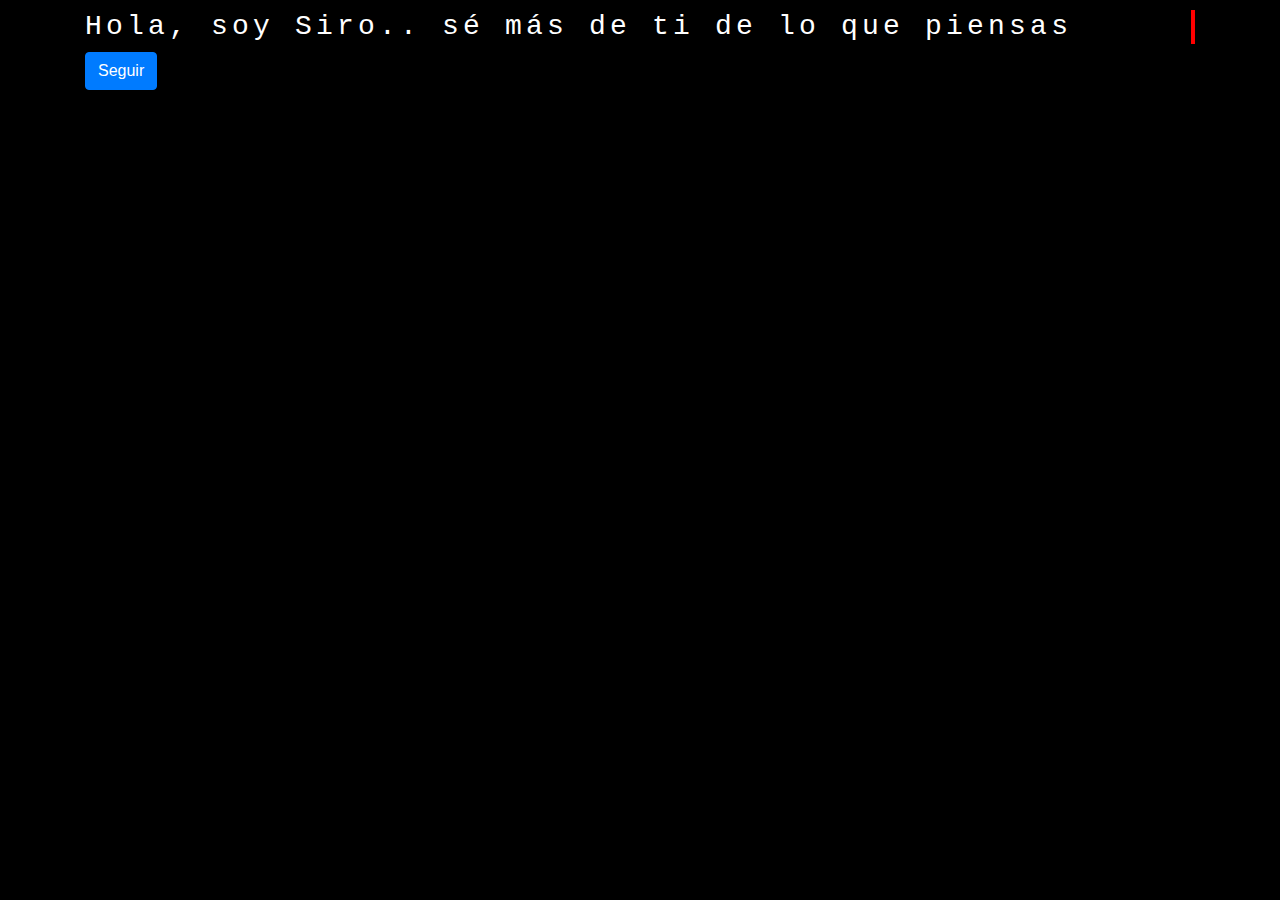
==== index.html @ b417f454 "cambios vale" ====
<!DOCTYPE html>
<html>

<head>
    <!-- Required meta tags -->
    <meta charset="utf-8">
    <meta name="viewport" content="width=device-width, initial-scale=1, shrink-to-fit=no">

    <!-- Bootstrap CSS -->
    <link rel="stylesheet" href="https://stackpath.bootstrapcdn.com/bootstrap/4.3.1/css/bootstrap.min.css"
        integrity="sha384-ggOyR0iXCbMQv3Xipma34MD+dH/1fQ784/j6cY/iJTQUOhcWr7x9JvoRxT2MZw1T" crossorigin="anonymous">
    <link rel="stylesheet" href="https://cdnjs.cloudflare.com/ajax/libs/animate.css/3.7.2/animate.min.css">
    <link rel="stylesheet" href="css/style.css">
    <title>Hello</title>
</head>

<body>
    <div class="container">
        <div class="row">
            <div class="col-12">
                <div class="typewriter">
                    <h3> Hola, soy Siro.. sé más de ti de lo que piensas</h3>
                </div>
            </div>
        </div>
        <div class="row">
            <div class="col">
                <a href="home.html" class="btn btn-primary">Seguir</a>
            </div>
        </div>
        </div>
        <div class="row">
            <div class="col-12 invisible">
                <pre id="typewriter">
                    <h3> Estás sentado, aburrido y en una clase de facultad</h3>
                </pre>
            </div>
        </div>

        <!-- se borra todo y aparece siro otra vez 
        <div class="row">
            <div class="col">
                <div class="typewriter">
                    <h1>Hola soy Siro, ¿te puedo ayudar? </h1>
                </div>
            </div>
        </div>
        <div class="row">
            <div class="col">
                <a href="home.html" class="btn btn-primary">Sí</a>
            </div>
        </div>
    </div> -->
 <!-- se borra todo y aparece siro otra vez -->

    <!-- Optional JavaScript -->
    <!-- jQuery first, then Popper.js, then Bootstrap JS -->
    <script src="https://code.jquery.com/jquery-3.3.1.slim.min.js"
        integrity="sha384-q8i/X+965DzO0rT7abK41JStQIAqVgRVzpbzo5smXKp4YfRvH+8abtTE1Pi6jizo"
        crossorigin="anonymous"></script>
    <script src="https://cdnjs.cloudflare.com/ajax/libs/popper.js/1.14.7/umd/popper.min.js"
        integrity="sha384-UO2eT0CpHqdSJQ6hJty5KVphtPhzWj9WO1clHTMGa3JDZwrnQq4sF86dIHNDz0W1"
        crossorigin="anonymous"></script>
    <script src="https://stackpath.bootstrapcdn.com/bootstrap/4.3.1/js/bootstrap.min.js"
        integrity="sha384-JjSmVgyd0p3pXB1rRibZUAYoIIy6OrQ6VrjIEaFf/nJGzIxFDsf4x0xIM+B07jRM"
        crossorigin="anonymous"></script>
</body>

</html>
---- css/style.css ----
body {
  margin: 0px;
  padding: 0px;
  background-color: black;
  color: white;
  font-family: "Roboto", sans-serif;
  font-size: 12pt;
  size: 20pt;
}

.range-slider {
  margin: 60px 0 0 0%;
}

.range-slider {
  width: 100%;
}

.range-slider__range {
  -webkit-appearance: none;
  width: calc(100% - (73px));
  height: 10px;
  border-radius: 5px;
  background: #ffff00;
  outline: none;
  padding: 0;
  margin: 0;
}

.range-slider__range::-webkit-slider-thumb {
  appearance: none;
  width: 20px;
  height: 20px;
  border-radius: 50%;
  background: #ff0000;
  cursor: pointer;
  transition: background 0.15s ease-in-out;
}
.range-slider__range::-webkit-slider-thumb:hover {
  background: #aa0000;
}

.range-slider__range:active::-webkit-slider-thumb {
  background: #aa0000;
}

.range-slider__range::-moz-range-thumb {
  width: 20px;
  height: 20px;
  border: 0;
  border-radius: 50%;
  background: #ff0000;
  cursor: pointer;
  transition: background 0.15s ease-in-out;
}

.range-slider__range::-moz-range-thumb:hover {
  background: #aa0000;
}

.range-slider__range:active::-moz-range-thumb {
  background: #aa0000;
}

.range-slider__range:focus::-webkit-slider-thumb {
  box-shadow: 0 0 0 3px #ddd, 0 0 0 6px teal;
}

.range-slider__value {
  display: inline-block;
  position: relative;
  width: 60px;
  color: #ddd;
  line-height: 20px;
  text-align: center;
  border-radius: 3px;
  background: #0000ff;
  padding: 5px 10px;
  margin-left: 8px;
}

.range-slider__value:after {
  position: absolute;
  top: 8px;
  left: -7px;
  width: 0;
  height: 0;
  border-top: 7px solid transparent;
  border-right: 7px solid #0000ff;
  border-bottom: 7px solid transparent;
  content: "";
}

::-moz-range-track {
  background: #ffff00;
  border: 0;
}

input::-moz-focus-inner,
input::-moz-focus-outer {
  border: 0;
}

/* Efectos */

:root {
  --image-url: url(https://picsum.photos/800/300/?random);
}
body {
  padding-top: 10px;
}

.image {
  position: relative;
  margin: auto;
  width: 100%;
  height: 700px;
  /* TODO: Elegir una imagen */
  background-image: var(--image-url);
  background-position: center;
  background-size: cover;
}
.image:before {
  content: "";
  position: absolute;
  top: 0;
  left: 50%;
  background-image: inherit;
  background-position: -100% center;
  background-size: 200%;
  width: 50%;
  height: inherit;
}
.image.animated:before {
  animation: anim-page-loader 3s infinite linear;
}
.image.delay:before {
  animation-delay: 1.5s;
}
.image.blur:before {
  filter: contrast(1.3) blur(5px) brightness(1.3);
}
.image.grayscale:before {
  filter: contrast(2) grayscale(1);
}
.image.sepia:before {
  filter: contrast(2) sepia(100%);
}
.image.contrast:before {
  filter: contrast(2) brightness(2) grayscale(1);
}

@keyframes anim-page-loader {
  0% {
    left: 0;
    background-position: 0 center;
  }
  50% {
    left: 50%;
    background-position: 100% center;
  }
  100% {
    left: 0;
    background-position: 0 center;
  }
}

.banner1 {
  background-image: url(https://k61.kn3.net/F/C/9/F/1/9/EA8.jpg);
  background-size: cover;
  background-position: center;
  height: 800px;
  width: 100%;
}

.f1 {
  background-color: #38855e;
}

.espacio {
  height: 100px;
  width: 100%;
}
.espacio2 {
  height: 600px;
  width: 100%;
}
#countdown {
  background-color: red;
  color: white;
  font-size: 20px;
  overflow: hidden;
  position: fixed;
  top: 10px;
  width: 100%;
}

.typewriter h3 {
  color: #fff;
  font-family: monospace;
  overflow: hidden; 
  border-right: .15em solid red; 
  white-space: nowrap; 
  letter-spacing: .15em; 
  animation: 
    typing 7s steps(30, end),
    blink-caret .5s step-end infinite;
}



/* DEMO-SPECIFIC STYLES */
.typewriter h1 {
  color: #fff;
  font-family: monospace;
  overflow: hidden; /* Ensures the content is not revealed until the animation */
  border-right: .15em solid orange; /* The typwriter cursor */
  white-space: nowrap; /* Keeps the content on a single line */
  margin: 0 auto; /* Gives that scrolling effect as the typing happens */
  letter-spacing: .15em; /* Adjust as needed */
  animation: 
    typing 3.5s steps(30, end),
    blink-caret .5s step-end infinite;
}

/* The typing effect */
@keyframes typing {
  from { width: 0 }
  to { width: 100% }
}

/* The typewriter cursor effect */
@keyframes blink-caret {
  from, to { border-color: transparent }
  50% { border-color: orange }
}
/* expandable */

#expandable {
  position: fixed;
  font-size: 48px;
  line-height: 48px;
}

.full-height {
  height: 100vh;
}
.half-height {
  height: 60vh;
}

#blurred-text {
  opacity: 0;
}

.centered-and-still {
  position: fixed;
  top: 45vh;
}


// Class
.visible {
  visibility: visible !important;
}
.invisible {
  visibility: hidden !important;
}

// Usage as a mixin
// Warning: The `invisible()` mixin has been deprecated as of v4.3.0. It will be removed entirely in v5.
.element {
  @include invisible(visible);
}
.element {
  @include invisible(hidden);
}
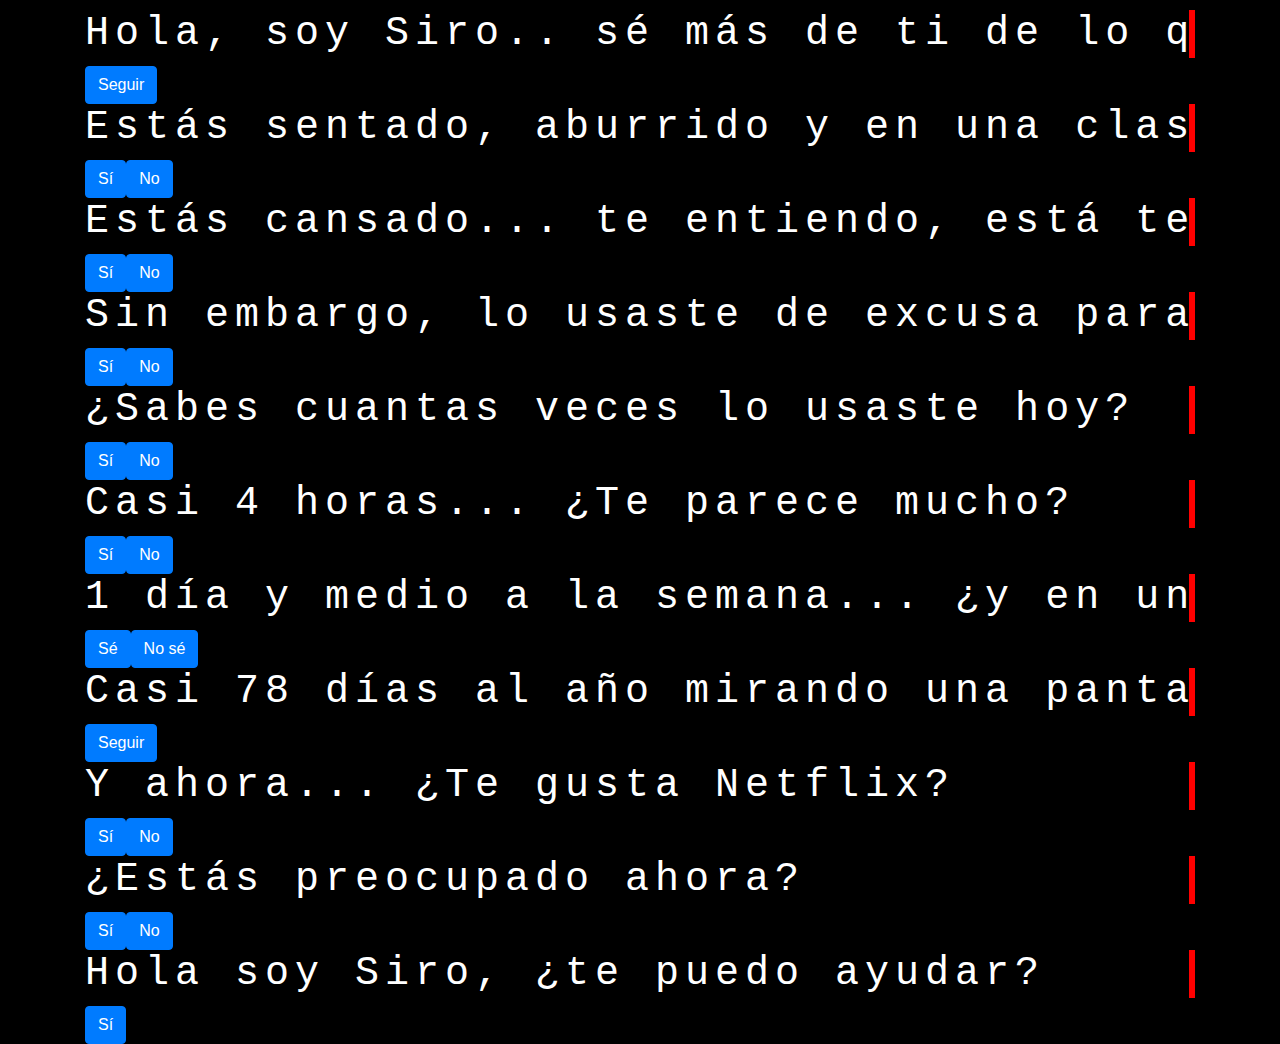
==== commit 01c2f33a: "Revert "cambios vale"" ====
--- a/index.html
+++ b/index.html
@@ -17,9 +17,9 @@
 <body>
     <div class="container">
         <div class="row">
-            <div class="col-12">
+            <div class="col">
                 <div class="typewriter">
-                    <h3> Hola, soy Siro.. sé más de ti de lo que piensas</h3>
+                    <h1>Hola, soy Siro.. sé más de ti de lo que piensas</h1>
                 </div>
             </div>
         </div>
@@ -28,16 +28,116 @@
                 <a href="home.html" class="btn btn-primary">Seguir</a>
             </div>
         </div>
+        <div class="row">
+            <div class="col">
+                <div class="typewriter">
+                    <h1>Estás sentado, aburrido y en una clase de facultad </h1>
+                </div>
+            </div>
         </div>
         <div class="row">
-            <div class="col-12 invisible">
-                <pre id="typewriter">
-                    <h3> Estás sentado, aburrido y en una clase de facultad</h3>
-                </pre>
+            <div class="col">
+                <a href="home.html" class="btn btn-primary">Sí</a><a href="home.html" class="btn btn-primary">No</a>
+            </div>
+        </div>
+        <div class="row">
+            <div class="col">
+                <div class="typewriter">
+                    <h1>Estás cansado... te entiendo, está terminando el año </h1>
+                </div>
+            </div>
+        </div>
+        <div class="row">
+            <div class="col">
+                <a href="home.html" class="btn btn-primary">Sí</a><a href="home.html" class="btn btn-primary">No</a>
+            </div>
+        </div>
+        <div class="row">
+            <div class="col">
+                <div class="typewriter">
+                    <h1>Sin embargo, lo usaste de excusa para agarrar el celular </h1>
+                </div>
+            </div>
+        </div>
+        <div class="row">
+            <div class="col">
+                <a href="home.html" class="btn btn-primary">Sí</a><a href="home.html" class="btn btn-primary">No</a>
+            </div>
+        </div>
+        <div class="row">
+            <div class="col">
+                <div class="typewriter">
+                    <h1>¿Sabes cuantas veces lo usaste hoy?</h1>
+                </div>
+            </div>
+        </div>
+        <div class="row">
+            <div class="col">
+                <a href="home.html" class="btn btn-primary">Sí</a><a href="home.html" class="btn btn-primary">No</a>
+            </div>
+        </div>
+        <div class="row">
+            <div class="col">
+                <div class="typewriter">
+                    <h1>Casi 4 horas... ¿Te parece mucho?</h1>
+                </div>
+            </div>
+        </div>
+        <div class="row">
+            <div class="col">
+                <a href="home.html" class="btn btn-primary">Sí</a><a href="home.html" class="btn btn-primary">No</a>
+            </div>
+        </div>
+        <div class="row">
+            <div class="col">
+                <div class="typewriter">
+                    <h1>1 día y medio a la semana... ¿y en un año?</h1>
+                </div>
+            </div>
+        </div>
+        <div class="row">
+            <div class="col">
+                <a href="home.html" class="btn btn-primary">Sé</a><a href="home.html" class="btn btn-primary">No sé</a>
+            </div>
+        </div>
+        <div class="row">
+            <div class="col">
+                <div class="typewriter">
+                    <h1>Casi 78 días al año mirando una pantalla... SOLO DEL CELULAR </h1>
+                </div>
+            </div>
+        </div>
+        <div class="row">
+            <div class="col">
+                <a href="home.html" class="btn btn-primary">Seguir</a>
+            </div>
+        </div>
+        <div class="row">
+            <div class="col">
+                <div class="typewriter">
+                    <h1>Y ahora... ¿Te gusta Netflix? </h1>
+                </div>
+            </div>
+        </div>
+        <div class="row">
+            <div class="col">
+                <a href="home.html" class="btn btn-primary">Sí</a><a href="home.html" class="btn btn-primary">No</a>
+            </div>
+        </div>
+        <div class="row">
+            <div class="col">
+                <div class="typewriter">
+                    <h1>¿Estás preocupado ahora?</h1>
+                </div>
+            </div>
+        </div>
+        <div class="row">
+            <div class="col">
+                <a href="home.html" class="btn btn-primary">Sí</a><a href="home.html" class="btn btn-primary">No</a>
             </div>
         </div>
 
-        <!-- se borra todo y aparece siro otra vez 
+        <!-- se borra todo y aparece siro otra vez -->
         <div class="row">
             <div class="col">
                 <div class="typewriter">
@@ -50,8 +150,8 @@
                 <a href="home.html" class="btn btn-primary">Sí</a>
             </div>
         </div>
-    </div> -->
- <!-- se borra todo y aparece siro otra vez -->
+    </div>
+
 
     <!-- Optional JavaScript -->
     <!-- jQuery first, then Popper.js, then Bootstrap JS -->
--- a/css/style.css
+++ b/css/style.css
@@ -195,7 +195,7 @@
   width: 100%;
 }
 
-.typewriter h3 {
+.typewriter h1 {
   color: #fff;
   font-family: monospace;
   overflow: hidden; 
@@ -207,22 +207,6 @@
     blink-caret .5s step-end infinite;
 }
 
-
-
-/* DEMO-SPECIFIC STYLES */
-.typewriter h1 {
-  color: #fff;
-  font-family: monospace;
-  overflow: hidden; /* Ensures the content is not revealed until the animation */
-  border-right: .15em solid orange; /* The typwriter cursor */
-  white-space: nowrap; /* Keeps the content on a single line */
-  margin: 0 auto; /* Gives that scrolling effect as the typing happens */
-  letter-spacing: .15em; /* Adjust as needed */
-  animation: 
-    typing 3.5s steps(30, end),
-    blink-caret .5s step-end infinite;
-}
-
 /* The typing effect */
 @keyframes typing {
   from { width: 0 }
@@ -232,8 +216,10 @@
 /* The typewriter cursor effect */
 @keyframes blink-caret {
   from, to { border-color: transparent }
-  50% { border-color: orange }
-}
+  50% { border-color: red }
+}
+
+
 /* expandable */
 
 #expandable {
@@ -256,22 +242,4 @@
 .centered-and-still {
   position: fixed;
   top: 45vh;
-}
-
-
-// Class
-.visible {
-  visibility: visible !important;
-}
-.invisible {
-  visibility: hidden !important;
-}
-
-// Usage as a mixin
-// Warning: The `invisible()` mixin has been deprecated as of v4.3.0. It will be removed entirely in v5.
-.element {
-  @include invisible(visible);
-}
-.element {
-  @include invisible(hidden);
-}
+}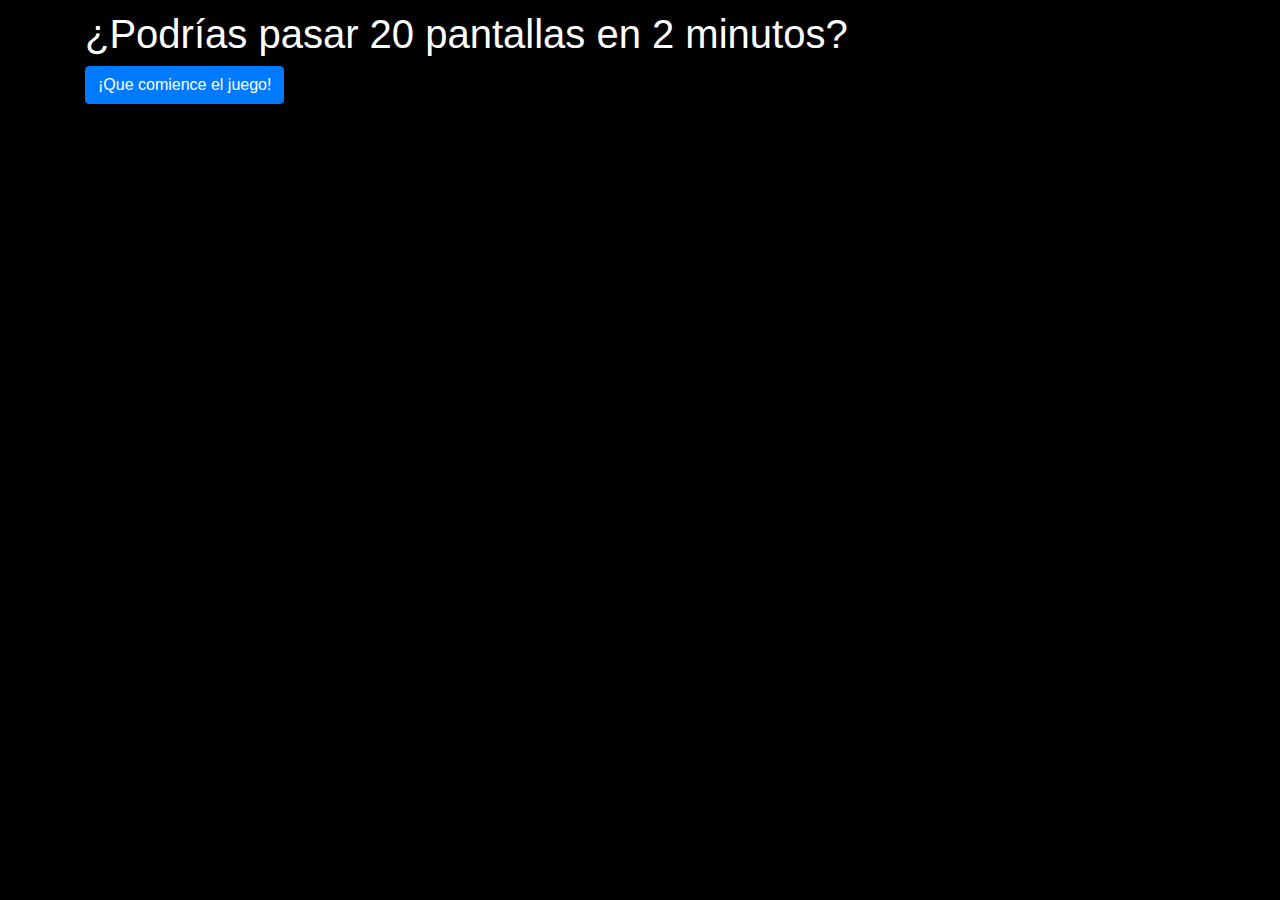
==== commit 107322f6: "Revert "small text, blur text effect"" ====
--- a/index.html
+++ b/index.html
@@ -9,161 +9,36 @@
     <!-- Bootstrap CSS -->
     <link rel="stylesheet" href="https://stackpath.bootstrapcdn.com/bootstrap/4.3.1/css/bootstrap.min.css"
         integrity="sha384-ggOyR0iXCbMQv3Xipma34MD+dH/1fQ784/j6cY/iJTQUOhcWr7x9JvoRxT2MZw1T" crossorigin="anonymous">
-    <link rel="stylesheet" href="https://cdnjs.cloudflare.com/ajax/libs/animate.css/3.7.2/animate.min.css">
     <link rel="stylesheet" href="css/style.css">
     <title>Hello</title>
 </head>
 
 <body>
+
     <div class="container">
-        <div class="row">
-            <div class="col">
-                <div class="typewriter">
-                    <h1>Hola, soy Siro.. sé más de ti de lo que piensas</h1>
-                </div>
+
+
+        <div class="row col-12">
+            <div class="f2">
+                <h1>¿Podrías pasar 20 pantallas en 2 minutos?</h1>
             </div>
-        </div>
-        <div class="row">
-            <div class="col">
-                <a href="home.html" class="btn btn-primary">Seguir</a>
-            </div>
-        </div>
-        <div class="row">
-            <div class="col">
-                <div class="typewriter">
-                    <h1>Estás sentado, aburrido y en una clase de facultad </h1>
-                </div>
-            </div>
-        </div>
-        <div class="row">
-            <div class="col">
-                <a href="home.html" class="btn btn-primary">Sí</a><a href="home.html" class="btn btn-primary">No</a>
-            </div>
-        </div>
-        <div class="row">
-            <div class="col">
-                <div class="typewriter">
-                    <h1>Estás cansado... te entiendo, está terminando el año </h1>
-                </div>
-            </div>
-        </div>
-        <div class="row">
-            <div class="col">
-                <a href="home.html" class="btn btn-primary">Sí</a><a href="home.html" class="btn btn-primary">No</a>
-            </div>
-        </div>
-        <div class="row">
-            <div class="col">
-                <div class="typewriter">
-                    <h1>Sin embargo, lo usaste de excusa para agarrar el celular </h1>
-                </div>
-            </div>
-        </div>
-        <div class="row">
-            <div class="col">
-                <a href="home.html" class="btn btn-primary">Sí</a><a href="home.html" class="btn btn-primary">No</a>
-            </div>
-        </div>
-        <div class="row">
-            <div class="col">
-                <div class="typewriter">
-                    <h1>¿Sabes cuantas veces lo usaste hoy?</h1>
-                </div>
-            </div>
-        </div>
-        <div class="row">
-            <div class="col">
-                <a href="home.html" class="btn btn-primary">Sí</a><a href="home.html" class="btn btn-primary">No</a>
-            </div>
-        </div>
-        <div class="row">
-            <div class="col">
-                <div class="typewriter">
-                    <h1>Casi 4 horas... ¿Te parece mucho?</h1>
-                </div>
-            </div>
-        </div>
-        <div class="row">
-            <div class="col">
-                <a href="home.html" class="btn btn-primary">Sí</a><a href="home.html" class="btn btn-primary">No</a>
-            </div>
-        </div>
-        <div class="row">
-            <div class="col">
-                <div class="typewriter">
-                    <h1>1 día y medio a la semana... ¿y en un año?</h1>
-                </div>
-            </div>
-        </div>
-        <div class="row">
-            <div class="col">
-                <a href="home.html" class="btn btn-primary">Sé</a><a href="home.html" class="btn btn-primary">No sé</a>
-            </div>
-        </div>
-        <div class="row">
-            <div class="col">
-                <div class="typewriter">
-                    <h1>Casi 78 días al año mirando una pantalla... SOLO DEL CELULAR </h1>
-                </div>
-            </div>
-        </div>
-        <div class="row">
-            <div class="col">
-                <a href="home.html" class="btn btn-primary">Seguir</a>
-            </div>
-        </div>
-        <div class="row">
-            <div class="col">
-                <div class="typewriter">
-                    <h1>Y ahora... ¿Te gusta Netflix? </h1>
-                </div>
-            </div>
-        </div>
-        <div class="row">
-            <div class="col">
-                <a href="home.html" class="btn btn-primary">Sí</a><a href="home.html" class="btn btn-primary">No</a>
-            </div>
-        </div>
-        <div class="row">
-            <div class="col">
-                <div class="typewriter">
-                    <h1>¿Estás preocupado ahora?</h1>
-                </div>
-            </div>
-        </div>
-        <div class="row">
-            <div class="col">
-                <a href="home.html" class="btn btn-primary">Sí</a><a href="home.html" class="btn btn-primary">No</a>
+            <div class="row col-12">
+                <a href="home.html" class="btn btn-primary">¡Que comience el juego!</a>
             </div>
         </div>
 
-        <!-- se borra todo y aparece siro otra vez -->
-        <div class="row">
-            <div class="col">
-                <div class="typewriter">
-                    <h1>Hola soy Siro, ¿te puedo ayudar? </h1>
-                </div>
-            </div>
-        </div>
-        <div class="row">
-            <div class="col">
-                <a href="home.html" class="btn btn-primary">Sí</a>
-            </div>
-        </div>
-    </div>
 
-
-    <!-- Optional JavaScript -->
-    <!-- jQuery first, then Popper.js, then Bootstrap JS -->
-    <script src="https://code.jquery.com/jquery-3.3.1.slim.min.js"
-        integrity="sha384-q8i/X+965DzO0rT7abK41JStQIAqVgRVzpbzo5smXKp4YfRvH+8abtTE1Pi6jizo"
-        crossorigin="anonymous"></script>
-    <script src="https://cdnjs.cloudflare.com/ajax/libs/popper.js/1.14.7/umd/popper.min.js"
-        integrity="sha384-UO2eT0CpHqdSJQ6hJty5KVphtPhzWj9WO1clHTMGa3JDZwrnQq4sF86dIHNDz0W1"
-        crossorigin="anonymous"></script>
-    <script src="https://stackpath.bootstrapcdn.com/bootstrap/4.3.1/js/bootstrap.min.js"
-        integrity="sha384-JjSmVgyd0p3pXB1rRibZUAYoIIy6OrQ6VrjIEaFf/nJGzIxFDsf4x0xIM+B07jRM"
-        crossorigin="anonymous"></script>
+        <!-- Optional JavaScript -->
+        <!-- jQuery first, then Popper.js, then Bootstrap JS -->
+        <script src="https://code.jquery.com/jquery-3.3.1.slim.min.js"
+            integrity="sha384-q8i/X+965DzO0rT7abK41JStQIAqVgRVzpbzo5smXKp4YfRvH+8abtTE1Pi6jizo"
+            crossorigin="anonymous"></script>
+        <script src="https://cdnjs.cloudflare.com/ajax/libs/popper.js/1.14.7/umd/popper.min.js"
+            integrity="sha384-UO2eT0CpHqdSJQ6hJty5KVphtPhzWj9WO1clHTMGa3JDZwrnQq4sF86dIHNDz0W1"
+            crossorigin="anonymous"></script>
+        <script src="https://stackpath.bootstrapcdn.com/bootstrap/4.3.1/js/bootstrap.min.js"
+            integrity="sha384-JjSmVgyd0p3pXB1rRibZUAYoIIy6OrQ6VrjIEaFf/nJGzIxFDsf4x0xIM+B07jRM"
+            crossorigin="anonymous"></script>
 </body>
 
 </html>--- a/css/style.css
+++ b/css/style.css
@@ -165,6 +165,12 @@
   }
 }
 
+.s1 {
+  top: 50px;
+  height: 500px;
+  width: 100%;
+}
+
 .banner1 {
   background-image: url(https://k61.kn3.net/F/C/9/F/1/9/EA8.jpg);
   background-size: cover;
@@ -194,52 +200,3 @@
   top: 10px;
   width: 100%;
 }
-
-.typewriter h1 {
-  color: #fff;
-  font-family: monospace;
-  overflow: hidden; 
-  border-right: .15em solid red; 
-  white-space: nowrap; 
-  letter-spacing: .15em; 
-  animation: 
-    typing 7s steps(30, end),
-    blink-caret .5s step-end infinite;
-}
-
-/* The typing effect */
-@keyframes typing {
-  from { width: 0 }
-  to { width: 100% }
-}
-
-/* The typewriter cursor effect */
-@keyframes blink-caret {
-  from, to { border-color: transparent }
-  50% { border-color: red }
-}
-
-
-/* expandable */
-
-#expandable {
-  position: fixed;
-  font-size: 48px;
-  line-height: 48px;
-}
-
-.full-height {
-  height: 100vh;
-}
-.half-height {
-  height: 60vh;
-}
-
-#blurred-text {
-  opacity: 0;
-}
-
-.centered-and-still {
-  position: fixed;
-  top: 45vh;
-}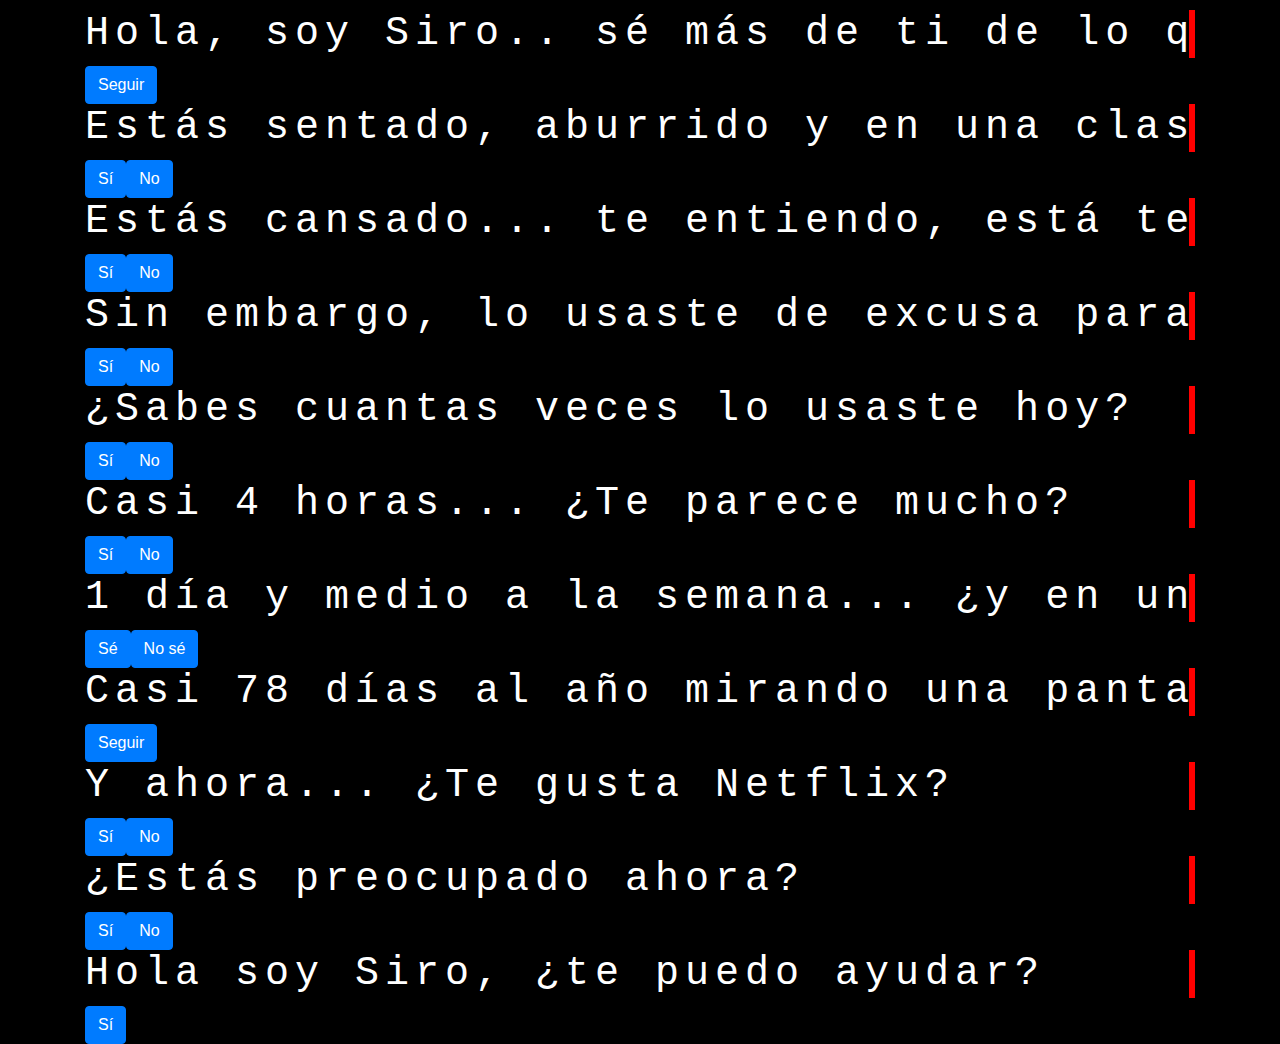
==== commit 57ada1bd: "previa cambios vale" ====
--- a/index.html
+++ b/index.html
@@ -9,36 +9,161 @@
     <!-- Bootstrap CSS -->
     <link rel="stylesheet" href="https://stackpath.bootstrapcdn.com/bootstrap/4.3.1/css/bootstrap.min.css"
         integrity="sha384-ggOyR0iXCbMQv3Xipma34MD+dH/1fQ784/j6cY/iJTQUOhcWr7x9JvoRxT2MZw1T" crossorigin="anonymous">
+    <link rel="stylesheet" href="https://cdnjs.cloudflare.com/ajax/libs/animate.css/3.7.2/animate.min.css">
     <link rel="stylesheet" href="css/style.css">
     <title>Hello</title>
 </head>
 
 <body>
-
     <div class="container">
-
-
-        <div class="row col-12">
-            <div class="f2">
-                <h1>¿Podrías pasar 20 pantallas en 2 minutos?</h1>
+        <div class="row">
+            <div class="col">
+                <div class="typewriter">
+                    <h1>Hola, soy Siro.. sé más de ti de lo que piensas</h1>
+                </div>
             </div>
-            <div class="row col-12">
-                <a href="home.html" class="btn btn-primary">¡Que comience el juego!</a>
+        </div>
+        <div class="row">
+            <div class="col">
+                <a href="home.html" class="btn btn-primary">Seguir</a>
+            </div>
+        </div>
+        <div class="row">
+            <div class="col">
+                <div class="typewriter">
+                    <h1>Estás sentado, aburrido y en una clase de facultad </h1>
+                </div>
+            </div>
+        </div>
+        <div class="row">
+            <div class="col">
+                <a href="home.html" class="btn btn-primary">Sí</a><a href="home.html" class="btn btn-primary">No</a>
+            </div>
+        </div>
+        <div class="row">
+            <div class="col">
+                <div class="typewriter">
+                    <h1>Estás cansado... te entiendo, está terminando el año </h1>
+                </div>
+            </div>
+        </div>
+        <div class="row">
+            <div class="col">
+                <a href="home.html" class="btn btn-primary">Sí</a><a href="home.html" class="btn btn-primary">No</a>
+            </div>
+        </div>
+        <div class="row">
+            <div class="col">
+                <div class="typewriter">
+                    <h1>Sin embargo, lo usaste de excusa para agarrar el celular </h1>
+                </div>
+            </div>
+        </div>
+        <div class="row">
+            <div class="col">
+                <a href="home.html" class="btn btn-primary">Sí</a><a href="home.html" class="btn btn-primary">No</a>
+            </div>
+        </div>
+        <div class="row">
+            <div class="col">
+                <div class="typewriter">
+                    <h1>¿Sabes cuantas veces lo usaste hoy?</h1>
+                </div>
+            </div>
+        </div>
+        <div class="row">
+            <div class="col">
+                <a href="home.html" class="btn btn-primary">Sí</a><a href="home.html" class="btn btn-primary">No</a>
+            </div>
+        </div>
+        <div class="row">
+            <div class="col">
+                <div class="typewriter">
+                    <h1>Casi 4 horas... ¿Te parece mucho?</h1>
+                </div>
+            </div>
+        </div>
+        <div class="row">
+            <div class="col">
+                <a href="home.html" class="btn btn-primary">Sí</a><a href="home.html" class="btn btn-primary">No</a>
+            </div>
+        </div>
+        <div class="row">
+            <div class="col">
+                <div class="typewriter">
+                    <h1>1 día y medio a la semana... ¿y en un año?</h1>
+                </div>
+            </div>
+        </div>
+        <div class="row">
+            <div class="col">
+                <a href="home.html" class="btn btn-primary">Sé</a><a href="home.html" class="btn btn-primary">No sé</a>
+            </div>
+        </div>
+        <div class="row">
+            <div class="col">
+                <div class="typewriter">
+                    <h1>Casi 78 días al año mirando una pantalla... SOLO DEL CELULAR </h1>
+                </div>
+            </div>
+        </div>
+        <div class="row">
+            <div class="col">
+                <a href="home.html" class="btn btn-primary">Seguir</a>
+            </div>
+        </div>
+        <div class="row">
+            <div class="col">
+                <div class="typewriter">
+                    <h1>Y ahora... ¿Te gusta Netflix? </h1>
+                </div>
+            </div>
+        </div>
+        <div class="row">
+            <div class="col">
+                <a href="home.html" class="btn btn-primary">Sí</a><a href="home.html" class="btn btn-primary">No</a>
+            </div>
+        </div>
+        <div class="row">
+            <div class="col">
+                <div class="typewriter">
+                    <h1>¿Estás preocupado ahora?</h1>
+                </div>
+            </div>
+        </div>
+        <div class="row">
+            <div class="col">
+                <a href="home.html" class="btn btn-primary">Sí</a><a href="home.html" class="btn btn-primary">No</a>
             </div>
         </div>
 
+        <!-- se borra todo y aparece siro otra vez -->
+        <div class="row">
+            <div class="col">
+                <div class="typewriter">
+                    <h1>Hola soy Siro, ¿te puedo ayudar? </h1>
+                </div>
+            </div>
+        </div>
+        <div class="row">
+            <div class="col">
+                <a href="home.html" class="btn btn-primary">Sí</a>
+            </div>
+        </div>
+    </div>
 
-        <!-- Optional JavaScript -->
-        <!-- jQuery first, then Popper.js, then Bootstrap JS -->
-        <script src="https://code.jquery.com/jquery-3.3.1.slim.min.js"
-            integrity="sha384-q8i/X+965DzO0rT7abK41JStQIAqVgRVzpbzo5smXKp4YfRvH+8abtTE1Pi6jizo"
-            crossorigin="anonymous"></script>
-        <script src="https://cdnjs.cloudflare.com/ajax/libs/popper.js/1.14.7/umd/popper.min.js"
-            integrity="sha384-UO2eT0CpHqdSJQ6hJty5KVphtPhzWj9WO1clHTMGa3JDZwrnQq4sF86dIHNDz0W1"
-            crossorigin="anonymous"></script>
-        <script src="https://stackpath.bootstrapcdn.com/bootstrap/4.3.1/js/bootstrap.min.js"
-            integrity="sha384-JjSmVgyd0p3pXB1rRibZUAYoIIy6OrQ6VrjIEaFf/nJGzIxFDsf4x0xIM+B07jRM"
-            crossorigin="anonymous"></script>
+
+    <!-- Optional JavaScript -->
+    <!-- jQuery first, then Popper.js, then Bootstrap JS -->
+    <script src="https://code.jquery.com/jquery-3.3.1.slim.min.js"
+        integrity="sha384-q8i/X+965DzO0rT7abK41JStQIAqVgRVzpbzo5smXKp4YfRvH+8abtTE1Pi6jizo"
+        crossorigin="anonymous"></script>
+    <script src="https://cdnjs.cloudflare.com/ajax/libs/popper.js/1.14.7/umd/popper.min.js"
+        integrity="sha384-UO2eT0CpHqdSJQ6hJty5KVphtPhzWj9WO1clHTMGa3JDZwrnQq4sF86dIHNDz0W1"
+        crossorigin="anonymous"></script>
+    <script src="https://stackpath.bootstrapcdn.com/bootstrap/4.3.1/js/bootstrap.min.js"
+        integrity="sha384-JjSmVgyd0p3pXB1rRibZUAYoIIy6OrQ6VrjIEaFf/nJGzIxFDsf4x0xIM+B07jRM"
+        crossorigin="anonymous"></script>
 </body>
 
 </html>--- a/css/style.css
+++ b/css/style.css
@@ -165,12 +165,6 @@
   }
 }
 
-.s1 {
-  top: 50px;
-  height: 500px;
-  width: 100%;
-}
-
 .banner1 {
   background-image: url(https://k61.kn3.net/F/C/9/F/1/9/EA8.jpg);
   background-size: cover;
@@ -200,3 +194,52 @@
   top: 10px;
   width: 100%;
 }
+
+.typewriter h1 {
+  color: #fff;
+  font-family: monospace;
+  overflow: hidden; 
+  border-right: .15em solid red; 
+  white-space: nowrap; 
+  letter-spacing: .15em; 
+  animation: 
+    typing 7s steps(30, end),
+    blink-caret .5s step-end infinite;
+}
+
+/* The typing effect */
+@keyframes typing {
+  from { width: 0 }
+  to { width: 100% }
+}
+
+/* The typewriter cursor effect */
+@keyframes blink-caret {
+  from, to { border-color: transparent }
+  50% { border-color: red }
+}
+
+
+/* expandable */
+
+#expandable {
+  position: fixed;
+  font-size: 48px;
+  line-height: 48px;
+}
+
+.full-height {
+  height: 100vh;
+}
+.half-height {
+  height: 60vh;
+}
+
+#blurred-text {
+  opacity: 0;
+}
+
+.centered-and-still {
+  position: fixed;
+  top: 45vh;
+}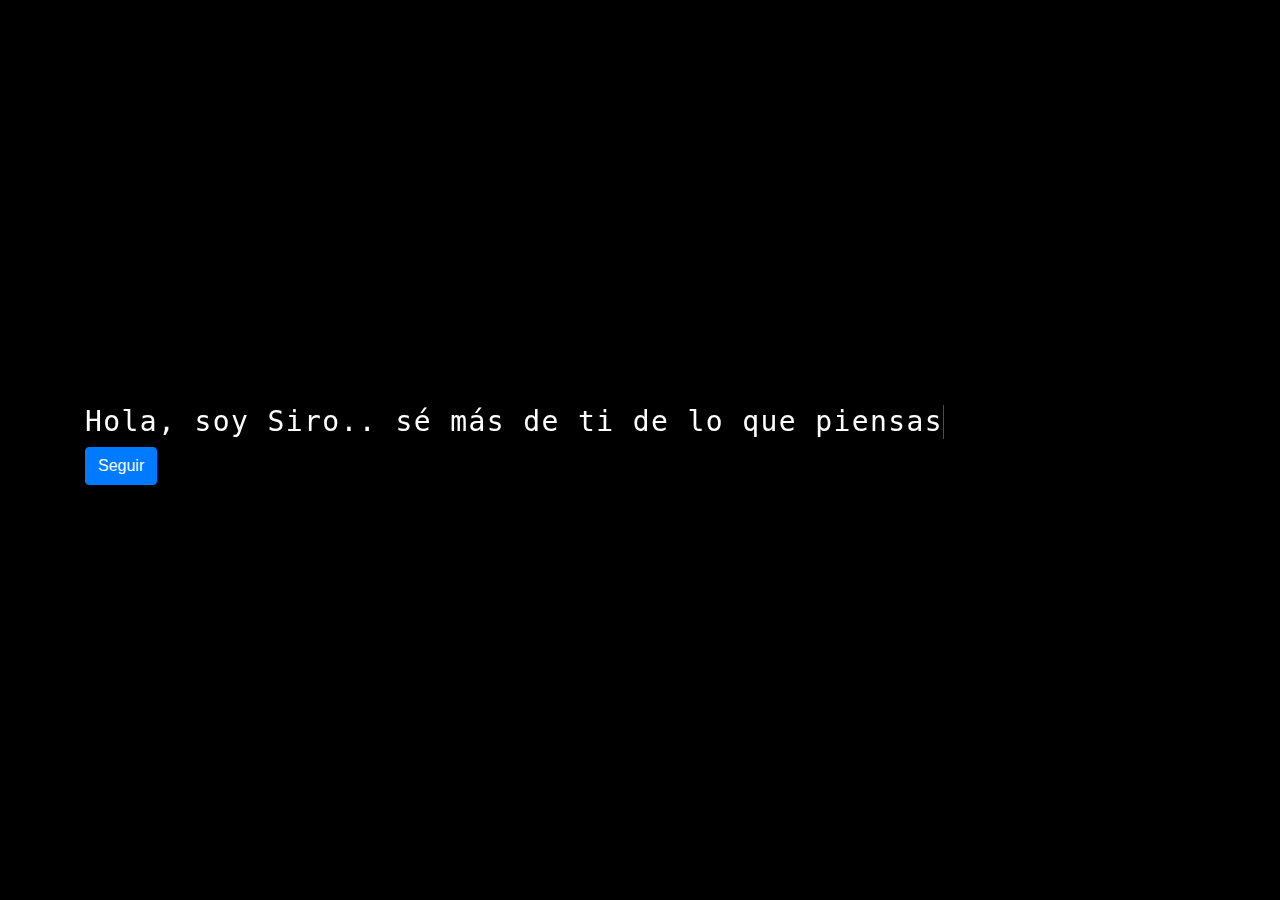
==== commit fd22c671: "siro finished" ====
--- a/index.html
+++ b/index.html
@@ -16,138 +16,167 @@
 
 <body>
     <div class="container">
-        <div class="row">
-            <div class="col">
-                <div class="typewriter">
-                    <h1>Hola, soy Siro.. sé más de ti de lo que piensas</h1>
+        <div class="centered-and-still animated">
+            <div class="row">
+                <div class="col">
+                    <div class="typewriter">
+                        <h3>Hola, soy Siro.. sé más de ti de lo que piensas</h3>
+                    </div>
+                </div>
+            </div>
+            <div class="row">
+                <div class="col">
+                    <button id="thisButton" type="button" onClick="hideMeAndShowNext(this)"
+                        class="btn btn-primary">Seguir</button>
                 </div>
             </div>
         </div>
-        <div class="row">
-            <div class="col">
-                <a href="home.html" class="btn btn-primary">Seguir</a>
+        <div class="centered-and-still animated start-invisible">
+            <div class="row ">
+                <div class="col">
+                    <div class="typewriter">
+                        <h3>Estás sentado, aburrido y en una clase de facultad </h3>
+                    </div>
+                </div>
             </div>
-        </div>
-        <div class="row">
-            <div class="col">
-                <div class="typewriter">
-                    <h1>Estás sentado, aburrido y en una clase de facultad </h1>
+            <div class="row">
+                <div class="col">
+                    <button onClick="hideMeAndShowNext(this)" class="btn btn-primary">Sí</button>
+                    <button onClick="hideMeAndShowNext(this)" class="btn btn-primary">No</button>
                 </div>
             </div>
         </div>
-        <div class="row">
-            <div class="col">
-                <a href="home.html" class="btn btn-primary">Sí</a><a href="home.html" class="btn btn-primary">No</a>
+        <div class="centered-and-still animated start-invisible">
+            <div class="row">
+                <div class="col">
+                    <div class="typewriter">
+                        <h3>Estás cansado... te entiendo, está terminando el año </h3>
+                    </div>
+                </div>
             </div>
-        </div>
-        <div class="row">
-            <div class="col">
-                <div class="typewriter">
-                    <h1>Estás cansado... te entiendo, está terminando el año </h1>
+            <div class="row">
+                <div class="col">
+                    <button onClick="hideMeAndShowNext(this)" class="btn btn-primary">Sí</button>
+                    <button onClick="hideMeAndShowNext(this)" class="btn btn-primary">No</button>
                 </div>
             </div>
         </div>
-        <div class="row">
-            <div class="col">
-                <a href="home.html" class="btn btn-primary">Sí</a><a href="home.html" class="btn btn-primary">No</a>
+        <div class="centered-and-still animated start-invisible">
+            <div class="row">
+                <div class="col">
+                    <div class="typewriter">
+                        <h3>Sin embargo, lo usaste de excusa para agarrar el celular </h3>
+                    </div>
+                </div>
             </div>
-        </div>
-        <div class="row">
-            <div class="col">
-                <div class="typewriter">
-                    <h1>Sin embargo, lo usaste de excusa para agarrar el celular </h1>
+            <div class="row">
+                <div class="col">
+                    <button onClick="hideMeAndShowNext(this)" class="btn btn-primary">Sí</button>
+                    <button onClick="hideMeAndShowNext(this)" class="btn btn-primary">No</button>
                 </div>
             </div>
         </div>
-        <div class="row">
-            <div class="col">
-                <a href="home.html" class="btn btn-primary">Sí</a><a href="home.html" class="btn btn-primary">No</a>
+        <div class="centered-and-still animated start-invisible">
+            <div class="row">
+                <div class="col">
+                    <div class="typewriter">
+                        <h3>¿Sabes cuantas veces lo usaste hoy?</h3>
+                    </div>
+                </div>
             </div>
-        </div>
-        <div class="row">
-            <div class="col">
-                <div class="typewriter">
-                    <h1>¿Sabes cuantas veces lo usaste hoy?</h1>
+            <div class="row">
+                <div class="col">
+                    <button onClick="hideMeAndShowNext(this)" class="btn btn-primary">Sí</button>
+                    <button onClick="hideMeAndShowNext(this)" class="btn btn-primary">No</button>
                 </div>
             </div>
         </div>
-        <div class="row">
-            <div class="col">
-                <a href="home.html" class="btn btn-primary">Sí</a><a href="home.html" class="btn btn-primary">No</a>
+        <div class="centered-and-still animated start-invisible">
+            <div class="row">
+                <div class="col">
+                    <div class="typewriter">
+                        <h3>Casi 4 horas... ¿Te parece mucho?</h3>
+                    </div>
+                </div>
             </div>
-        </div>
-        <div class="row">
-            <div class="col">
-                <div class="typewriter">
-                    <h1>Casi 4 horas... ¿Te parece mucho?</h1>
+            <div class="row">
+                <div class="col">
+                    <button onClick="hideMeAndShowNext(this)" class="btn btn-primary">Sí</button>
+                    <button onClick="hideMeAndShowNext(this)" class="btn btn-primary">No</button>
                 </div>
             </div>
         </div>
-        <div class="row">
-            <div class="col">
-                <a href="home.html" class="btn btn-primary">Sí</a><a href="home.html" class="btn btn-primary">No</a>
+        <div class="centered-and-still animated start-invisible">
+            <div class="row">
+                <div class="col">
+                    <div class="typewriter">
+                        <h3>1 día y medio a la semana... ¿y en un año?</h3>
+                    </div>
+                </div>
             </div>
-        </div>
-        <div class="row">
-            <div class="col">
-                <div class="typewriter">
-                    <h1>1 día y medio a la semana... ¿y en un año?</h1>
+            <div class="row">
+                <div class="col">
+                    <button onClick="hideMeAndShowNext(this)" class="btn btn-primary">Sé</button>
+                    <button onClick="hideMeAndShowNext(this)" class="btn btn-primary">No</button>
                 </div>
             </div>
         </div>
-        <div class="row">
-            <div class="col">
-                <a href="home.html" class="btn btn-primary">Sé</a><a href="home.html" class="btn btn-primary">No sé</a>
+        <div class="centered-and-still animated start-invisible">
+            <div class="row">
+                <div class="col">
+                    <div class="typewriter">
+                        <h3>Casi 78 días al año mirando una pantalla... SOLO DEL CELULAR </h3>
+                    </div>
+                </div>
             </div>
-        </div>
-        <div class="row">
-            <div class="col">
-                <div class="typewriter">
-                    <h1>Casi 78 días al año mirando una pantalla... SOLO DEL CELULAR </h1>
+            <div class="row">
+                <div class="col">
+                    <button onClick="hideMeAndShowNext(this)" class="btn btn-primary">Seguir</button>
                 </div>
             </div>
         </div>
-        <div class="row">
-            <div class="col">
-                <a href="home.html" class="btn btn-primary">Seguir</a>
+        <div class="centered-and-still animated start-invisible">
+            <div class="row">
+                <div class="col">
+                    <div class="typewriter">
+                        <h3>Y ahora... ¿Te gusta Netflix? </h3>
+                    </div>
+                </div>
             </div>
-        </div>
-        <div class="row">
-            <div class="col">
-                <div class="typewriter">
-                    <h1>Y ahora... ¿Te gusta Netflix? </h1>
+            <div class="row">
+                <div class="col">
+                    <button onClick="hideMeAndShowNext(this)" class="btn btn-primary">Sí</button>
+                    <button onClick="hideMeAndShowNext(this)" class="btn btn-primary">No</button>
                 </div>
             </div>
         </div>
-        <div class="row">
-            <div class="col">
-                <a href="home.html" class="btn btn-primary">Sí</a><a href="home.html" class="btn btn-primary">No</a>
+        <div class="centered-and-still animated start-invisible">
+            <div class="row">
+                <div class="col">
+                    <div class="typewriter">
+                        <h3>¿Estás preocupado ahora?</h3>
+                    </div>
+                </div>
             </div>
-        </div>
-        <div class="row">
-            <div class="col">
-                <div class="typewriter">
-                    <h1>¿Estás preocupado ahora?</h1>
+            <div class="row">
+                <div class="col">
+                    <button onClick="hideMeAndShowNext(this)" class="btn btn-primary">Sí</button>
+                    <button onClick="hideMeAndShowNext(this)" class="btn btn-primary">No</button>
                 </div>
             </div>
         </div>
-        <div class="row">
-            <div class="col">
-                <a href="home.html" class="btn btn-primary">Sí</a><a href="home.html" class="btn btn-primary">No</a>
-            </div>
-        </div>
-
-        <!-- se borra todo y aparece siro otra vez -->
-        <div class="row">
-            <div class="col">
-                <div class="typewriter">
-                    <h1>Hola soy Siro, ¿te puedo ayudar? </h1>
+        <div class="centered-and-still animated start-invisible">
+            <div class="row">
+                <div class="col">
+                    <div class="typewriter">
+                        <h3>Hola soy Siro, ¿te puedo ayudar? </h3>
+                    </div>
                 </div>
             </div>
-        </div>
-        <div class="row">
-            <div class="col">
-                <a href="home.html" class="btn btn-primary">Sí</a>
+            <div class="row">
+                <div class="col">
+                    <a href="home.html" class="btn btn-primary">Sí</a>
+                </div>
             </div>
         </div>
     </div>
@@ -164,6 +193,7 @@
     <script src="https://stackpath.bootstrapcdn.com/bootstrap/4.3.1/js/bootstrap.min.js"
         integrity="sha384-JjSmVgyd0p3pXB1rRibZUAYoIIy6OrQ6VrjIEaFf/nJGzIxFDsf4x0xIM+B07jRM"
         crossorigin="anonymous"></script>
+    <script src="js/index.js"></script>
 </body>
 
 </html>--- a/css/style.css
+++ b/css/style.css
@@ -195,30 +195,36 @@
   width: 100%;
 }
 
-.typewriter h1 {
+.typewriter h3 {
   color: #fff;
   font-family: monospace;
-  overflow: hidden; 
-  border-right: .15em solid red; 
-  white-space: nowrap; 
-  letter-spacing: .15em; 
-  animation: 
-    typing 7s steps(30, end),
-    blink-caret .5s step-end infinite;
+  overflow: hidden;
+  border-right: 0.05em solid red;
+  white-space: nowrap;
+  letter-spacing: 0.05em;
+  animation: typing 3s steps(30, end), blink-caret 0.5s step-end infinite;
 }
 
 /* The typing effect */
 @keyframes typing {
-  from { width: 0 }
-  to { width: 100% }
+  from {
+    width: 0;
+  }
+  to {
+    width: 100%;
+  }
 }
 
 /* The typewriter cursor effect */
 @keyframes blink-caret {
-  from, to { border-color: transparent }
-  50% { border-color: red }
-}
-
+  from,
+  to {
+    border-color: transparent;
+  }
+  50% {
+    border-color: transparent;
+  }
+}
 
 /* expandable */
 
@@ -239,7 +245,12 @@
   opacity: 0;
 }
 
+.start-invisible {
+  opacity: 0;
+  display: none;
+}
+
 .centered-and-still {
   position: fixed;
   top: 45vh;
-}+}
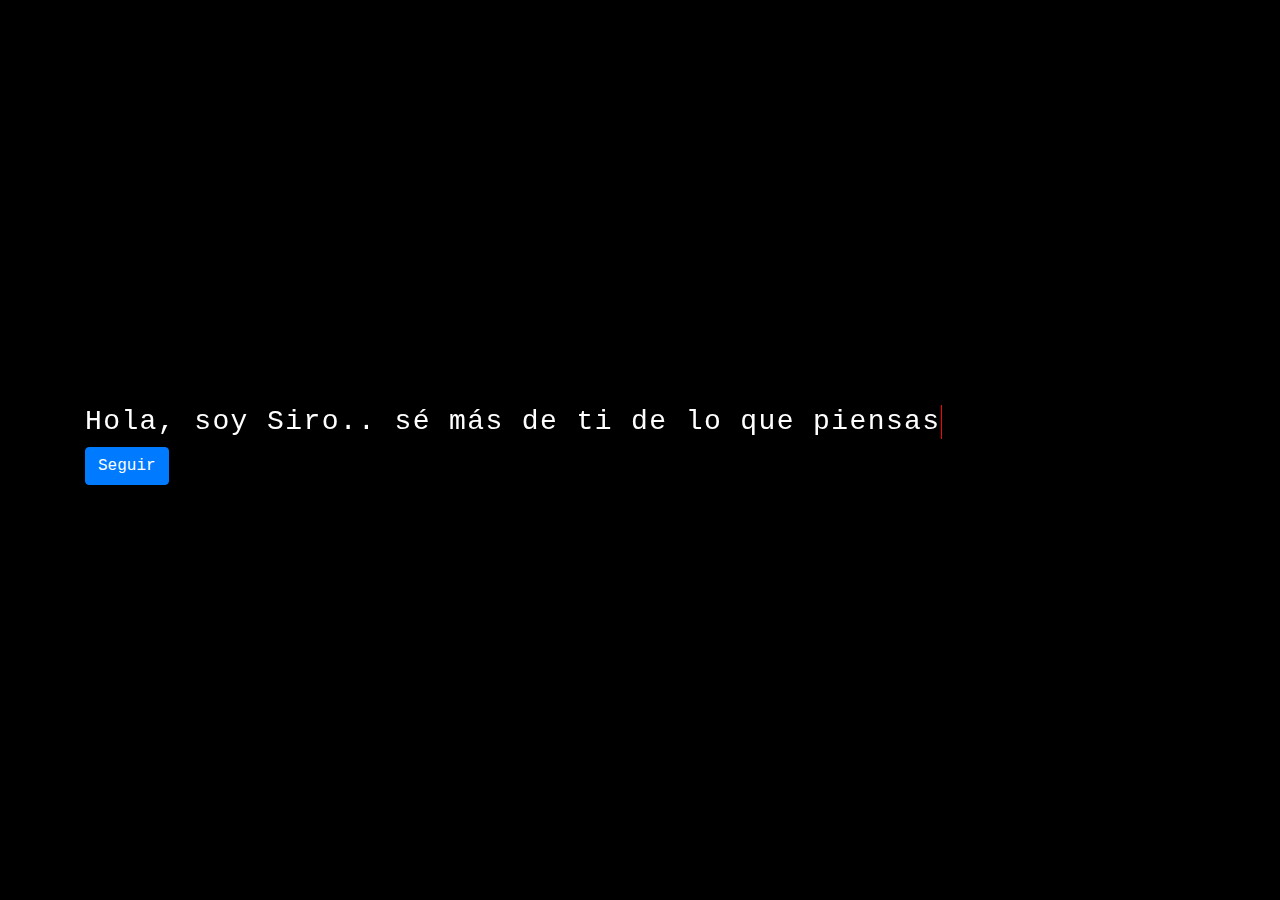
==== commit bd7f76bb: "finished" ====
--- a/index.html
+++ b/index.html
@@ -117,7 +117,7 @@
             <div class="row">
                 <div class="col">
                     <button onClick="hideMeAndShowNext(this)" class="btn btn-primary">Sé</button>
-                    <button onClick="hideMeAndShowNext(this)" class="btn btn-primary">No</button>
+                    <button onClick="hideMeAndShowNext(this)" class="btn btn-primary">No sé</button>
                 </div>
             </div>
         </div>
@@ -125,7 +125,7 @@
             <div class="row">
                 <div class="col">
                     <div class="typewriter">
-                        <h3>Casi 78 días al año mirando una pantalla... SOLO DEL CELULAR </h3>
+                        <h3>Casi 78 días al año mirando una pantalla... solo del celular </h3>
                     </div>
                 </div>
             </div>
@@ -135,21 +135,7 @@
                 </div>
             </div>
         </div>
-        <div class="centered-and-still animated start-invisible">
-            <div class="row">
-                <div class="col">
-                    <div class="typewriter">
-                        <h3>Y ahora... ¿Te gusta Netflix? </h3>
-                    </div>
-                </div>
-            </div>
-            <div class="row">
-                <div class="col">
-                    <button onClick="hideMeAndShowNext(this)" class="btn btn-primary">Sí</button>
-                    <button onClick="hideMeAndShowNext(this)" class="btn btn-primary">No</button>
-                </div>
-            </div>
-        </div>
+
         <div class="centered-and-still animated start-invisible">
             <div class="row">
                 <div class="col">
@@ -169,7 +155,7 @@
             <div class="row">
                 <div class="col">
                     <div class="typewriter">
-                        <h3>Hola soy Siro, ¿te puedo ayudar? </h3>
+                        <h3>¿Te puedo ayudar? </h3>
                     </div>
                 </div>
             </div>
--- a/css/style.css
+++ b/css/style.css
@@ -3,13 +3,16 @@
   padding: 0px;
   background-color: black;
   color: white;
-  font-family: "Roboto", sans-serif;
-  font-size: 12pt;
+  font-family: "Courier New", Courier, monospace;
   size: 20pt;
 }
 
+#container {
+  opacity: 0;
+}
+
 .range-slider {
-  margin: 60px 0 0 0%;
+  margin: 60px 0 0 0;
 }
 
 .range-slider {
@@ -20,8 +23,8 @@
   -webkit-appearance: none;
   width: calc(100% - (73px));
   height: 10px;
-  border-radius: 5px;
-  background: #ffff00;
+  border-radius: 2px;
+  background: #ffffff;
   outline: none;
   padding: 0;
   margin: 0;
@@ -32,16 +35,16 @@
   width: 20px;
   height: 20px;
   border-radius: 50%;
-  background: #ff0000;
+  background-color: #ffffff;
   cursor: pointer;
-  transition: background 0.15s ease-in-out;
+  transition: background-color 0.15s ease-in-out;
 }
 .range-slider__range::-webkit-slider-thumb:hover {
-  background: #aa0000;
+  background: #ffffff;
 }
 
 .range-slider__range:active::-webkit-slider-thumb {
-  background: #aa0000;
+  background: #ffffff;
 }
 
 .range-slider__range::-moz-range-thumb {
@@ -49,28 +52,28 @@
   height: 20px;
   border: 0;
   border-radius: 50%;
-  background: #ff0000;
+  background-color: #ffffff;
   cursor: pointer;
-  transition: background 0.15s ease-in-out;
+  transition: background-color 0.15s ease-in-out;
 }
 
 .range-slider__range::-moz-range-thumb:hover {
-  background: #aa0000;
+  background: #ffffff;
 }
 
 .range-slider__range:active::-moz-range-thumb {
-  background: #aa0000;
+  background: #ffffff;
 }
 
 .range-slider__range:focus::-webkit-slider-thumb {
-  box-shadow: 0 0 0 3px #ddd, 0 0 0 6px teal;
+  box-shadow: 0 0 0 3px #ffffff, 0 0 0 6px #000000, 0 0 0 7px #ffffff;
 }
 
 .range-slider__value {
   display: inline-block;
   position: relative;
   width: 60px;
-  color: #ddd;
+  color: #ffffff;
   line-height: 20px;
   text-align: center;
   border-radius: 3px;
@@ -81,13 +84,13 @@
 
 .range-slider__value:after {
   position: absolute;
-  top: 8px;
-  left: -7px;
+  top: -7px;
+  left: 25px;
   width: 0;
   height: 0;
-  border-top: 7px solid transparent;
-  border-right: 7px solid #0000ff;
-  border-bottom: 7px solid transparent;
+  border-left: 7px solid transparent;
+  border-bottom: 7px solid #0000ff;
+  border-right: 7px solid transparent;
   content: "";
 }
 
@@ -197,12 +200,11 @@
 
 .typewriter h3 {
   color: #fff;
-  font-family: monospace;
   overflow: hidden;
   border-right: 0.05em solid red;
   white-space: nowrap;
   letter-spacing: 0.05em;
-  animation: typing 3s steps(30, end), blink-caret 0.5s step-end infinite;
+  animation: typing 1.5s steps(30, end), blink-caret 0.5s step-end infinite;
 }
 
 /* The typing effect */
@@ -230,8 +232,9 @@
 
 #expandable {
   position: fixed;
-  font-size: 48px;
-  line-height: 48px;
+  left: 0;
+  top: 180px;
+  width: 100%;
 }
 
 .full-height {
@@ -243,6 +246,8 @@
 
 #blurred-text {
   opacity: 0;
+  width: 100%;
+  left: 0;
 }
 
 .start-invisible {
@@ -254,3 +259,61 @@
   position: fixed;
   top: 45vh;
 }
+
+#levelAdjustments {
+  opacity: 0;
+  min-height: 100vh;
+}
+
+#myModal,
+.modal-body {
+  overflow: hidden;
+  padding: 0;
+}
+
+.modal-body * {
+  position: absolute;
+  user-select: none;
+}
+
+.modal-content {
+  background: linear-gradient(
+    to top,
+    rgb(255, 234, 211) 5%,
+    rgb(110, 215, 255) 30%,
+    rgb(75, 100, 255) 100%
+  );
+  min-height: 640px;
+}
+
+#ending-text {
+  display: none;
+}
+
+.blink {
+  animation: blink 0.3s linear 0s;
+  -webkit-animation: blink 0.3s linear 0s;
+}
+
+@keyframes blink {
+  0% {
+    transform: rotateX(0deg);
+  }
+  50% {
+    transform: rotateX(90deg);
+  }
+  100% {
+    transform: rotateX(0deg);
+  }
+}
+@-webkit-keyframes blink {
+  0% {
+    transform: rotateX(0deg);
+  }
+  50% {
+    transform: rotateX(90deg);
+  }
+  100% {
+    transform: rotateX(0deg);
+  }
+}
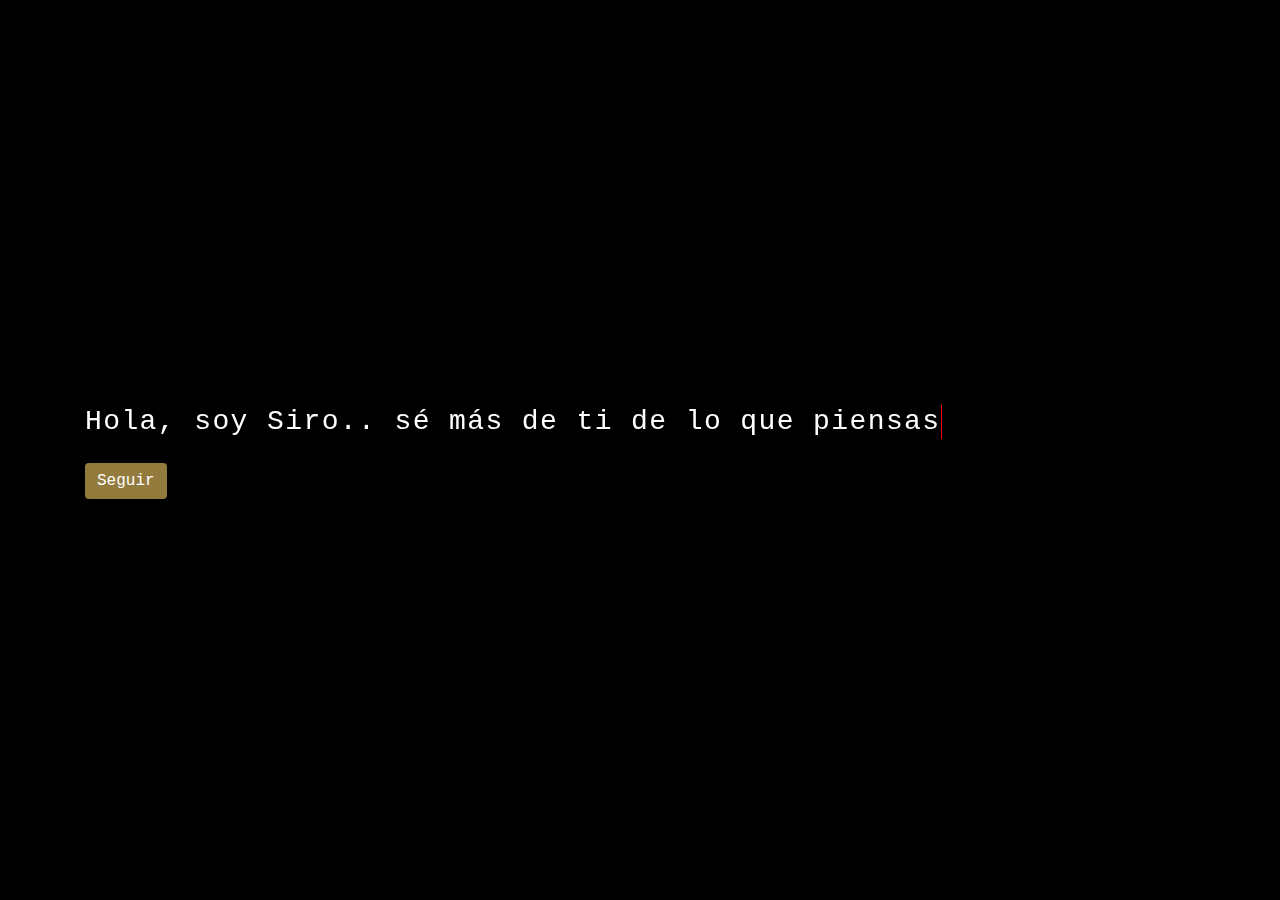
==== commit 34aa13cf: "final" ====
--- a/index.html
+++ b/index.html
@@ -11,7 +11,7 @@
         integrity="sha384-ggOyR0iXCbMQv3Xipma34MD+dH/1fQ784/j6cY/iJTQUOhcWr7x9JvoRxT2MZw1T" crossorigin="anonymous">
     <link rel="stylesheet" href="https://cdnjs.cloudflare.com/ajax/libs/animate.css/3.7.2/animate.min.css">
     <link rel="stylesheet" href="css/style.css">
-    <title>Hello</title>
+    <title>Siro</title>
 </head>
 
 <body>
@@ -27,7 +27,7 @@
             <div class="row">
                 <div class="col">
                     <button id="thisButton" type="button" onClick="hideMeAndShowNext(this)"
-                        class="btn btn-primary">Seguir</button>
+                        class="mt-3 btn btn-primary">Seguir</button>
                 </div>
             </div>
         </div>
@@ -41,8 +41,8 @@
             </div>
             <div class="row">
                 <div class="col">
-                    <button onClick="hideMeAndShowNext(this)" class="btn btn-primary">Sí</button>
-                    <button onClick="hideMeAndShowNext(this)" class="btn btn-primary">No</button>
+                    <button onClick="hideMeAndShowNext(this)" class="mt-3 btn btn-primary">Sí</button>
+                    <button onClick="hideMeAndShowNext(this)" class="mt-3 ml-2 btn btn-primary">No</button>
                 </div>
             </div>
         </div>
@@ -56,8 +56,8 @@
             </div>
             <div class="row">
                 <div class="col">
-                    <button onClick="hideMeAndShowNext(this)" class="btn btn-primary">Sí</button>
-                    <button onClick="hideMeAndShowNext(this)" class="btn btn-primary">No</button>
+                    <button onClick="hideMeAndShowNext(this)" class="mt-3 btn btn-primary">Sí</button>
+                    <button onClick="hideMeAndShowNext(this)" class="mt-3 ml-2 btn btn-primary">No</button>
                 </div>
             </div>
         </div>
@@ -71,8 +71,8 @@
             </div>
             <div class="row">
                 <div class="col">
-                    <button onClick="hideMeAndShowNext(this)" class="btn btn-primary">Sí</button>
-                    <button onClick="hideMeAndShowNext(this)" class="btn btn-primary">No</button>
+                    <button onClick="hideMeAndShowNext(this)" class="mt-3 btn btn-primary">Sí</button>
+                    <button onClick="hideMeAndShowNext(this)" class="mt-3 ml-2 btn btn-primary">No</button>
                 </div>
             </div>
         </div>
@@ -86,8 +86,8 @@
             </div>
             <div class="row">
                 <div class="col">
-                    <button onClick="hideMeAndShowNext(this)" class="btn btn-primary">Sí</button>
-                    <button onClick="hideMeAndShowNext(this)" class="btn btn-primary">No</button>
+                    <button onClick="hideMeAndShowNext(this)" class="mt-3 btn btn-primary">Sí</button>
+                    <button onClick="hideMeAndShowNext(this)" class="mt-3 ml-2 btn btn-primary">No</button>
                 </div>
             </div>
         </div>
@@ -101,8 +101,8 @@
             </div>
             <div class="row">
                 <div class="col">
-                    <button onClick="hideMeAndShowNext(this)" class="btn btn-primary">Sí</button>
-                    <button onClick="hideMeAndShowNext(this)" class="btn btn-primary">No</button>
+                    <button onClick="hideMeAndShowNext(this)" class="mt-3 btn btn-primary">Sí</button>
+                    <button onClick="hideMeAndShowNext(this)" class="mt-3 ml-2 btn btn-primary">No</button>
                 </div>
             </div>
         </div>
@@ -116,8 +116,8 @@
             </div>
             <div class="row">
                 <div class="col">
-                    <button onClick="hideMeAndShowNext(this)" class="btn btn-primary">Sé</button>
-                    <button onClick="hideMeAndShowNext(this)" class="btn btn-primary">No sé</button>
+                    <button onClick="hideMeAndShowNext(this)" class="mt-3 btn btn-primary">Sé</button>
+                    <button onClick="hideMeAndShowNext(this)" class="mt-3 ml-2 btn btn-primary">No sé</button>
                 </div>
             </div>
         </div>
@@ -131,7 +131,7 @@
             </div>
             <div class="row">
                 <div class="col">
-                    <button onClick="hideMeAndShowNext(this)" class="btn btn-primary">Seguir</button>
+                    <button onClick="hideMeAndShowNext(this)" class="mt-3 btn btn-primary">Seguir</button>
                 </div>
             </div>
         </div>
@@ -146,8 +146,8 @@
             </div>
             <div class="row">
                 <div class="col">
-                    <button onClick="hideMeAndShowNext(this)" class="btn btn-primary">Sí</button>
-                    <button onClick="hideMeAndShowNext(this)" class="btn btn-primary">No</button>
+                    <button onClick="hideMeAndShowNext(this)" class="mt-3 btn btn-primary">Sí</button>
+                    <button onClick="hideMeAndShowNext(this)" class="mt-3 ml-2 btn btn-primary">No</button>
                 </div>
             </div>
         </div>
@@ -161,7 +161,7 @@
             </div>
             <div class="row">
                 <div class="col">
-                    <a href="home.html" class="btn btn-primary">Sí</a>
+                    <a href="home.html" class="mt-3 btn btn-primary">Sí</a>
                 </div>
             </div>
         </div>
--- a/css/style.css
+++ b/css/style.css
@@ -317,3 +317,11 @@
     transform: rotateX(0deg);
   }
 }
+
+.btn-primary {
+  background-color: #937a3d;
+  border: none;
+}
+.btn-primary:hover {
+  background-color: #846e38;
+}
